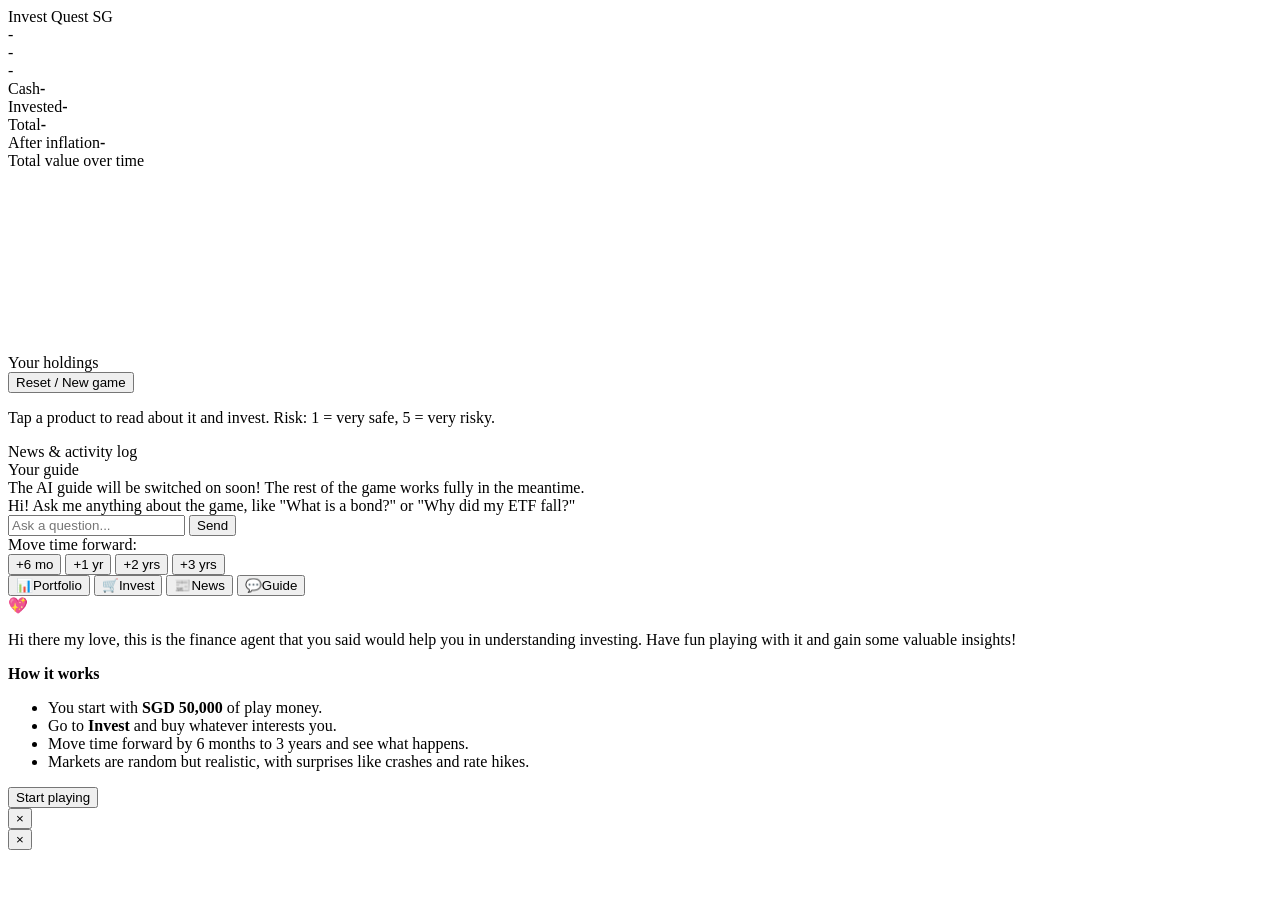
==== static/index.html @ 6e72b1ed "Create index.html" ====
<!doctype html>
<html lang="en">
<head>
<meta charset="utf-8">
<meta name="viewport" content="width=device-width, initial-scale=1, viewport-fit=cover">
<meta name="theme-color" content="#0f766e">
<title>Invest Quest SG</title>
<link rel="icon" href="data:image/svg+xml,<svg xmlns=%22http://www.w3.org/2000/svg%22 viewBox=%220 0 100 100%22><text y=%22.9em%22 font-size=%2290%22>📈</text></svg>">
<link rel="stylesheet" href="/static/style.css">
</head>
<body>
<header class="top">
  <div>
    <div class="brand">Invest Quest SG</div>
    <div class="date" id="date">-</div>
  </div>
  <div class="tot">
    <div class="tot-v" id="total">-</div>
    <div class="tot-g" id="gain">-</div>
  </div>
</header>

<div id="eventsBar" class="events-bar hidden"></div>

<main>
  <!-- PORTFOLIO -->
  <section id="tab-portfolio" class="tab active">
    <div class="card stats">
      <div><span>Cash</span><b id="cash">-</b></div>
      <div><span>Invested</span><b id="invested">-</b></div>
      <div><span>Total</span><b id="total2">-</b></div>
      <div title="What your total is worth in today's prices after inflation"><span>After inflation</span><b id="real">-</b></div>
    </div>
    <div class="card">
      <div class="card-h">Total value over time</div>
      <canvas id="chart" height="180"></canvas>
      <div class="mkt" id="mkt"></div>
    </div>
    <div class="card">
      <div class="card-h">Your holdings</div>
      <div id="positions"></div>
    </div>
    <button class="btn ghost danger wide" id="resetBtn">Reset / New game</button>
  </section>

  <!-- INVEST -->
  <section id="tab-invest" class="tab">
    <p class="hint">Tap a product to read about it and invest. Risk: 1 = very safe, 5 = very risky.</p>
    <div class="chips" id="classChips"></div>
    <div id="products"></div>
  </section>

  <!-- NEWS -->
  <section id="tab-news" class="tab">
    <div class="card"><div class="card-h">News &amp; activity log</div><div id="log"></div></div>
  </section>

  <!-- GUIDE -->
  <section id="tab-guide" class="tab">
    <div class="card guide">
      <div class="card-h">Your guide</div>
      <div id="guideOff" class="notice hidden">The AI guide will be switched on soon! The rest of the game works fully in the meantime.</div>
      <div id="chatLog" class="chat-log">
        <div class="msg bot">Hi! Ask me anything about the game, like "What is a bond?" or "Why did my ETF fall?"</div>
      </div>
      <form id="chatForm" class="chat-form">
        <input id="chatInput" placeholder="Ask a question..." autocomplete="off" maxlength="500">
        <button class="btn" type="submit">Send</button>
      </form>
    </div>
  </section>
</main>

<div class="timebar">
  <span>Move time forward:</span>
  <div class="tbtns">
    <button class="btn time" data-m="6">+6 mo</button>
    <button class="btn time" data-m="12">+1 yr</button>
    <button class="btn time" data-m="24">+2 yrs</button>
    <button class="btn time" data-m="36">+3 yrs</button>
  </div>
</div>

<nav class="tabs">
  <button data-tab="portfolio" class="active">📊<span>Portfolio</span></button>
  <button data-tab="invest">🛒<span>Invest</span></button>
  <button data-tab="news">📰<span>News</span></button>
  <button data-tab="guide">💬<span>Guide</span></button>
</nav>

<!-- MODALS -->
<div class="modal hidden" id="welcome">
  <div class="sheet welcome">
    <div class="heart">💖</div>
    <p class="note">Hi there my love, this is the finance agent that you said would help you in understanding investing. Have fun playing with it and gain some valuable insights!</p>
    <div class="how">
      <p><b>How it works</b></p>
      <ul>
        <li>You start with <b>SGD 50,000</b> of play money.</li>
        <li>Go to <b>Invest</b> and buy whatever interests you.</li>
        <li>Move time forward by 6 months to 3 years and see what happens.</li>
        <li>Markets are random but realistic, with surprises like crashes and rate hikes.</li>
      </ul>
    </div>
    <button class="btn wide" id="startBtn">Start playing</button>
  </div>
</div>

<div class="modal hidden" id="tradeModal">
  <div class="sheet">
    <button class="x" data-close>&times;</button>
    <div id="tradeBody"></div>
  </div>
</div>

<div class="modal hidden" id="jumpModal">
  <div class="sheet">
    <button class="x" data-close>&times;</button>
    <div id="jumpBody"></div>
  </div>
</div>

<div id="toast" class="toast hidden"></div>
<script src="/static/app.js"></script>
</body>
</html>
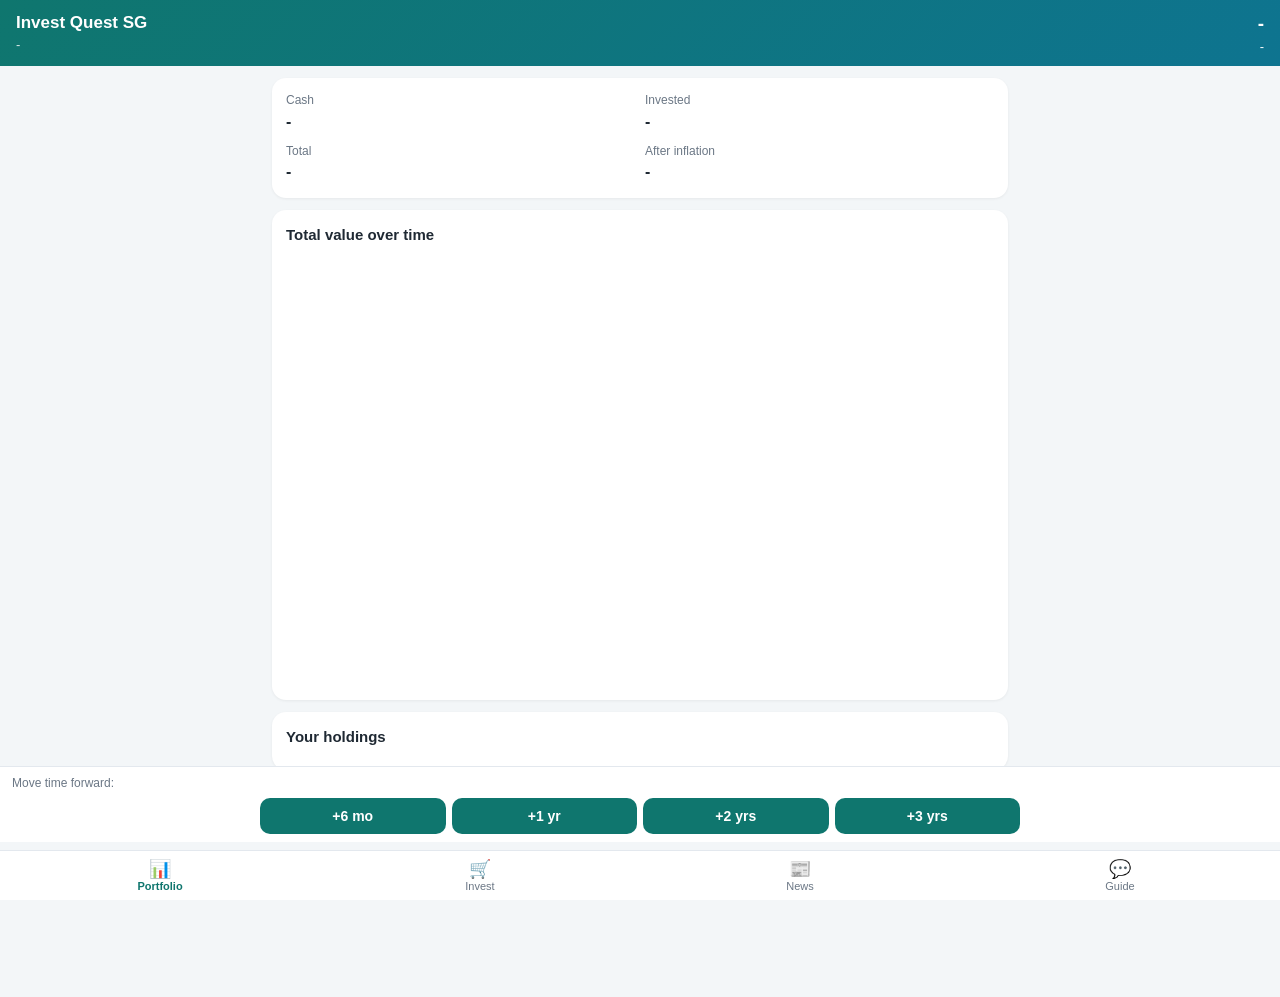
==== commit 79a71335: "Bilingual English + Chinese welcome on root static/index.html" ====
--- a/static/index.html
+++ b/static/index.html
@@ -93,6 +93,7 @@
   <div class="sheet welcome">
     <div class="heart">💖</div>
     <p class="note">Hi there my love, this is the finance agent that you said would help you in understanding investing. Have fun playing with it and gain some valuable insights!</p>
+    <p class="note" style="margin-top:10px;opacity:.92">嗨，亲爱的，这就是你说能帮你了解投资的理财助手。好好玩吧，一起收获一些实用的投资心得！</p>
     <div class="how">
       <p><b>How it works</b></p>
       <ul>
--- a/static/style.css
+++ b/static/style.css
@@ -0,0 +1,91 @@
+:root { --bg:#f3f6f8; --card:#fff; --ink:#1f2933; --mut:#6b7785; --pri:#0f766e; --pri2:#14b8a6;
+  --up:#15803d; --down:#b91c1c; --line:#e3e8ee; --warn:#b45309; }
+* { box-sizing:border-box; }
+html,body { margin:0; background:var(--bg); color:var(--ink);
+  font:15px/1.45 -apple-system,BlinkMacSystemFont,"Segoe UI",Roboto,Helvetica,Arial,sans-serif; }
+.hidden { display:none !important; }
+.top { position:sticky; top:0; z-index:5; display:flex; justify-content:space-between; align-items:center;
+  padding:10px 16px; padding-top:calc(10px + env(safe-area-inset-top)); background:linear-gradient(135deg,#0f766e,#0e7490); color:#fff; }
+.brand { font-weight:700; font-size:17px; }
+.date { opacity:.85; font-size:13px; }
+.tot { text-align:right; }
+.tot-v { font-weight:700; font-size:19px; }
+.tot-g { font-size:13px; }
+.events-bar { background:#fff7ed; color:#7c2d12; padding:8px 16px; font-size:13px; border-bottom:1px solid #fed7aa; }
+main { max-width:760px; margin:0 auto; padding:12px 12px 170px; }
+.tab { display:none; } .tab.active { display:block; }
+.card { background:var(--card); border-radius:14px; padding:14px; margin-bottom:12px; box-shadow:0 1px 3px rgba(0,0,0,.06); }
+.card-h { font-weight:650; margin-bottom:8px; }
+.stats { display:grid; grid-template-columns:1fr 1fr; gap:10px; }
+.stats div { display:flex; flex-direction:column; } .stats span { color:var(--mut); font-size:12px; } .stats b { font-size:16px; }
+canvas { width:100%; display:block; }
+.mkt { display:flex; flex-wrap:wrap; gap:6px 14px; margin-top:8px; font-size:12px; color:var(--mut); }
+.pos { border-top:1px solid var(--line); padding:10px 0; }
+.pos:first-child { border-top:0; }
+.pos-top { display:flex; justify-content:space-between; gap:10px; }
+.pos-name { font-weight:600; }
+.pos-sub { font-size:12px; color:var(--mut); }
+.pos-r { text-align:right; white-space:nowrap; }
+.up { color:var(--up); } .down { color:var(--down); }
+.empty { color:var(--mut); font-size:14px; padding:6px 0; }
+.btn { background:var(--pri); color:#fff; border:0; border-radius:10px; padding:10px 14px; font-size:15px;
+  font-weight:600; cursor:pointer; } .btn:disabled { opacity:.5; }
+.btn.small { padding:6px 10px; font-size:13px; }
+.btn.ghost { background:transparent; color:var(--pri); border:1px solid var(--pri); }
+.btn.danger.ghost { color:var(--down); border-color:var(--down); }
+.btn.wide { width:100%; margin-top:6px; }
+.hint { color:var(--mut); font-size:13px; margin:2px 4px 8px; }
+.chips { display:flex; gap:6px; overflow-x:auto; padding-bottom:6px; margin-bottom:6px; -webkit-overflow-scrolling:touch; }
+.chip { flex:0 0 auto; border:1px solid var(--line); background:#fff; border-radius:999px; padding:6px 12px; font-size:13px; cursor:pointer; }
+.chip.on { background:var(--pri); color:#fff; border-color:var(--pri); }
+.cls-h { font-weight:700; margin:14px 4px 6px; color:#334155; }
+.prod { background:#fff; border-radius:12px; padding:12px; margin-bottom:8px; box-shadow:0 1px 2px rgba(0,0,0,.05); cursor:pointer; }
+.prod-top { display:flex; justify-content:space-between; gap:8px; align-items:flex-start; }
+.prod-n { font-weight:600; }
+.prod-q { font-size:12px; color:var(--mut); margin-top:3px; }
+.risk { flex:0 0 auto; font-size:11px; font-weight:700; padding:2px 7px; border-radius:6px; color:#fff; }
+.r1{background:#16a34a}.r2{background:#65a30d}.r3{background:#ca8a04}.r4{background:#ea580c}.r5{background:#dc2626}
+.log-e { border-top:1px solid var(--line); padding:8px 0; font-size:14px; }
+.log-e:first-child { border-top:0; }
+.log-d { font-size:11px; color:var(--mut); }
+.log-h { font-weight:650; }
+.log-e.event .log-h { color:#9a3412; } .log-e.warning { color:var(--warn); } .log-e.trade { color:var(--mut); font-size:13px; }
+.timebar { position:fixed; left:0; right:0; bottom:calc(58px + env(safe-area-inset-bottom)); background:#fff; border-top:1px solid var(--line);
+  padding:8px 12px; display:flex; flex-direction:column; gap:6px; z-index:6; }
+.timebar span { font-size:12px; color:var(--mut); }
+.tbtns { display:grid; grid-template-columns:repeat(4,1fr); gap:6px; max-width:760px; width:100%; margin:0 auto; }
+.btn.time { padding:10px 4px; font-size:14px; }
+.tabs { position:fixed; left:0; right:0; bottom:0; display:grid; grid-template-columns:repeat(4,1fr); background:#fff;
+  border-top:1px solid var(--line); padding-bottom:env(safe-area-inset-bottom); z-index:6; }
+.tabs button { background:none; border:0; padding:7px 0 8px; font-size:18px; color:var(--mut); display:flex; flex-direction:column; align-items:center; cursor:pointer; }
+.tabs button span { font-size:11px; }
+.tabs button.active { color:var(--pri); font-weight:700; }
+.modal { position:fixed; inset:0; background:rgba(15,23,42,.55); z-index:20; display:flex; align-items:flex-end; justify-content:center; }
+.sheet { position:relative; background:#fff; width:100%; max-width:560px; max-height:88vh; overflow-y:auto; border-radius:18px 18px 0 0;
+  padding:20px 18px calc(20px + env(safe-area-inset-bottom)); }
+@media (min-width:700px){ .modal{align-items:center} .sheet{border-radius:18px} }
+.x { position:absolute; right:10px; top:6px; border:0; background:none; font-size:28px; color:var(--mut); cursor:pointer; }
+.sheet h3 { margin:0 28px 6px 0; }
+.sheet .desc { color:#334155; font-size:14px; }
+.field { margin:12px 0; }
+.field input { width:100%; font-size:18px; padding:10px 12px; border:1px solid #cbd5e1; border-radius:10px; }
+.quick { display:flex; gap:6px; margin-top:6px; flex-wrap:wrap; }
+.err { color:var(--down); font-size:13px; min-height:18px; }
+.small-mut { font-size:12px; color:var(--mut); }
+.welcome { text-align:center; }
+.heart { font-size:44px; }
+.note { font-size:18px; line-height:1.5; color:#0f172a; font-style:italic; margin:6px 4px 14px; }
+.how { text-align:left; background:#f0fdfa; border-radius:12px; padding:4px 14px; font-size:14px; margin-bottom:10px; }
+.how ul { padding-left:18px; margin-top:0; }
+.big { font-size:26px; font-weight:800; }
+.jump-ev { background:#fff7ed; border-radius:10px; padding:8px 10px; margin:6px 0; font-size:14px; }
+.jump-ev.warning { background:#fef3c7; } .jump-ev.info { background:#f0fdf4; }
+.explain { background:#f0f9ff; border-radius:10px; padding:10px; font-size:14px; margin-top:10px; white-space:pre-wrap; }
+.guide { display:flex; flex-direction:column; height:calc(100vh - 290px); min-height:320px; }
+.chat-log { flex:1; overflow-y:auto; display:flex; flex-direction:column; gap:8px; padding:4px 0; }
+.msg { max-width:85%; padding:8px 12px; border-radius:14px; font-size:14px; white-space:pre-wrap; }
+.msg.bot { background:#f1f5f9; align-self:flex-start; } .msg.me { background:var(--pri); color:#fff; align-self:flex-end; }
+.chat-form { display:flex; gap:6px; margin-top:8px; }
+.chat-form input { flex:1; font-size:16px; padding:10px 12px; border:1px solid #cbd5e1; border-radius:10px; }
+.notice { background:#fef9c3; border-radius:10px; padding:8px 10px; font-size:13px; margin-bottom:8px; }
+.toast { position:fixed; left:50%; transform:translateX(-50%); bottom:150px; background:#1f2933; color:#fff; padding:10px 16px; border-radius:10px; z-index:30; font-size:14px; max-width:90%; }
